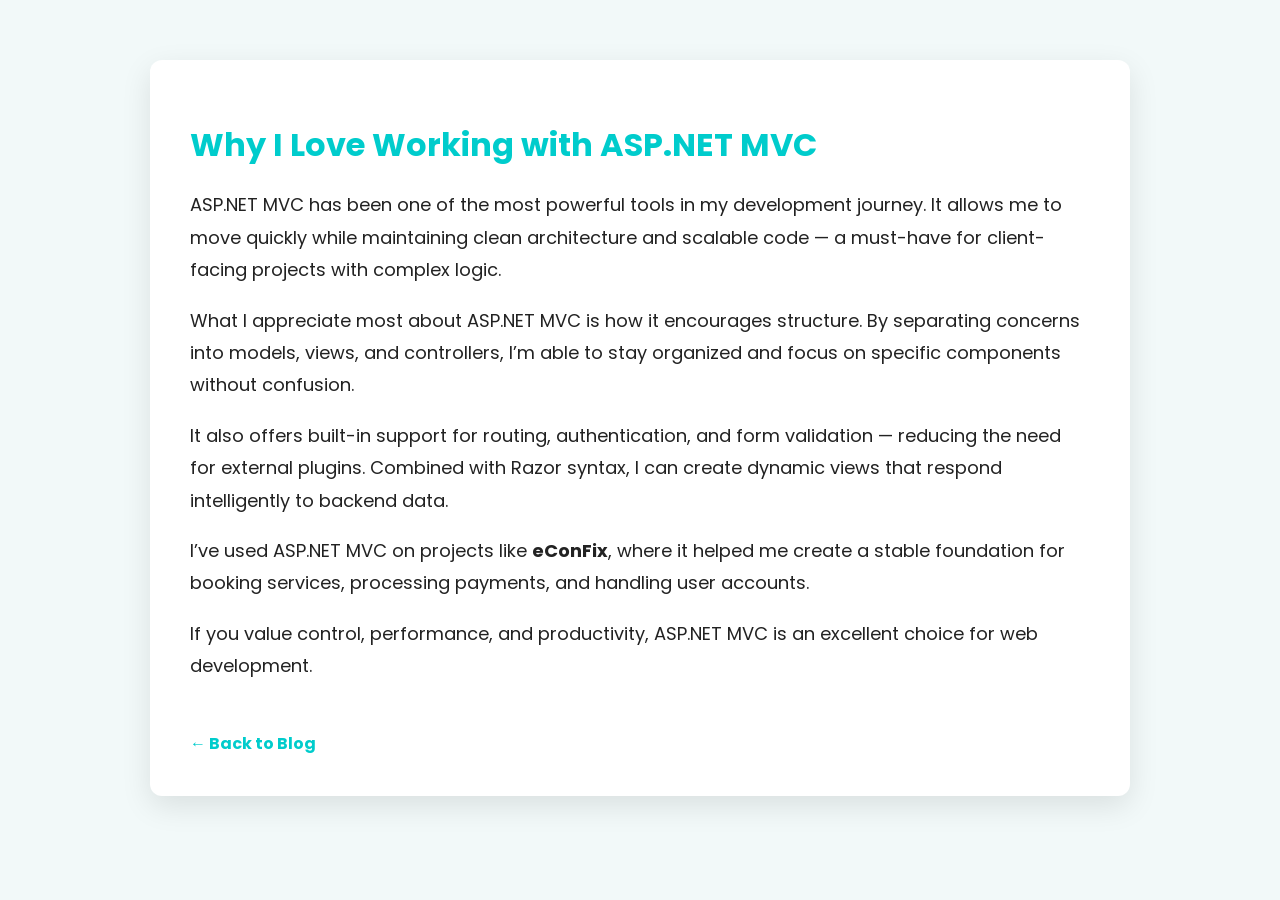
==== aspnet-blog.html @ 1fb1a80f "Add files via upload" ====
<!DOCTYPE html>
<html lang="en">
<head>
  <meta charset="UTF-8">
  <meta name="viewport" content="width=device-width, initial-scale=1.0">
  <title>Why I Love Working with ASP.NET MVC</title>
  <link href="https://fonts.googleapis.com/css2?family=Poppins:wght@300;500;700&display=swap" rel="stylesheet">
  <style>
    body {
      font-family: 'Poppins', sans-serif;
      background-color: #f2f9f9;
      margin: 0;
      padding: 0;
      color: #222;
    }
    .container {
      max-width: 900px;
      margin: 60px auto;
      background: #fff;
      padding: 40px;
      border-radius: 12px;
      box-shadow: 0 10px 30px rgba(0, 0, 0, 0.1);
    }
    h1 {
      font-size: 32px;
      color: #0cc;
      margin-bottom: 20px;
    }
    p {
      font-size: 18px;
      line-height: 1.8;
    }
    .back-link {
      display: inline-block;
      margin-top: 30px;
      text-decoration: none;
      color: #0cc;
      font-weight: bold;
    }
    .back-link:hover {
      text-decoration: underline;
    }
  </style>
</head>
<body>
  <div class="container">
    <h1>Why I Love Working with ASP.NET MVC</h1>
    <p>
      ASP.NET MVC has been one of the most powerful tools in my development journey. It allows me to move quickly while maintaining clean architecture and scalable code — a must-have for client-facing projects with complex logic.
    </p>
    <p>
      What I appreciate most about ASP.NET MVC is how it encourages structure. By separating concerns into models, views, and controllers, I’m able to stay organized and focus on specific components without confusion.
    </p>
    <p>
      It also offers built-in support for routing, authentication, and form validation — reducing the need for external plugins. Combined with Razor syntax, I can create dynamic views that respond intelligently to backend data.
    </p>
    <p>
      I’ve used ASP.NET MVC on projects like <strong>eConFix</strong>, where it helped me create a stable foundation for booking services, processing payments, and handling user accounts.
    </p>
    <p>
      If you value control, performance, and productivity, ASP.NET MVC is an excellent choice for web development.
    </p>
    <a href="index.html#blog" class="back-link">&#8592; Back to Blog</a>
  </div>
</body>
</html>
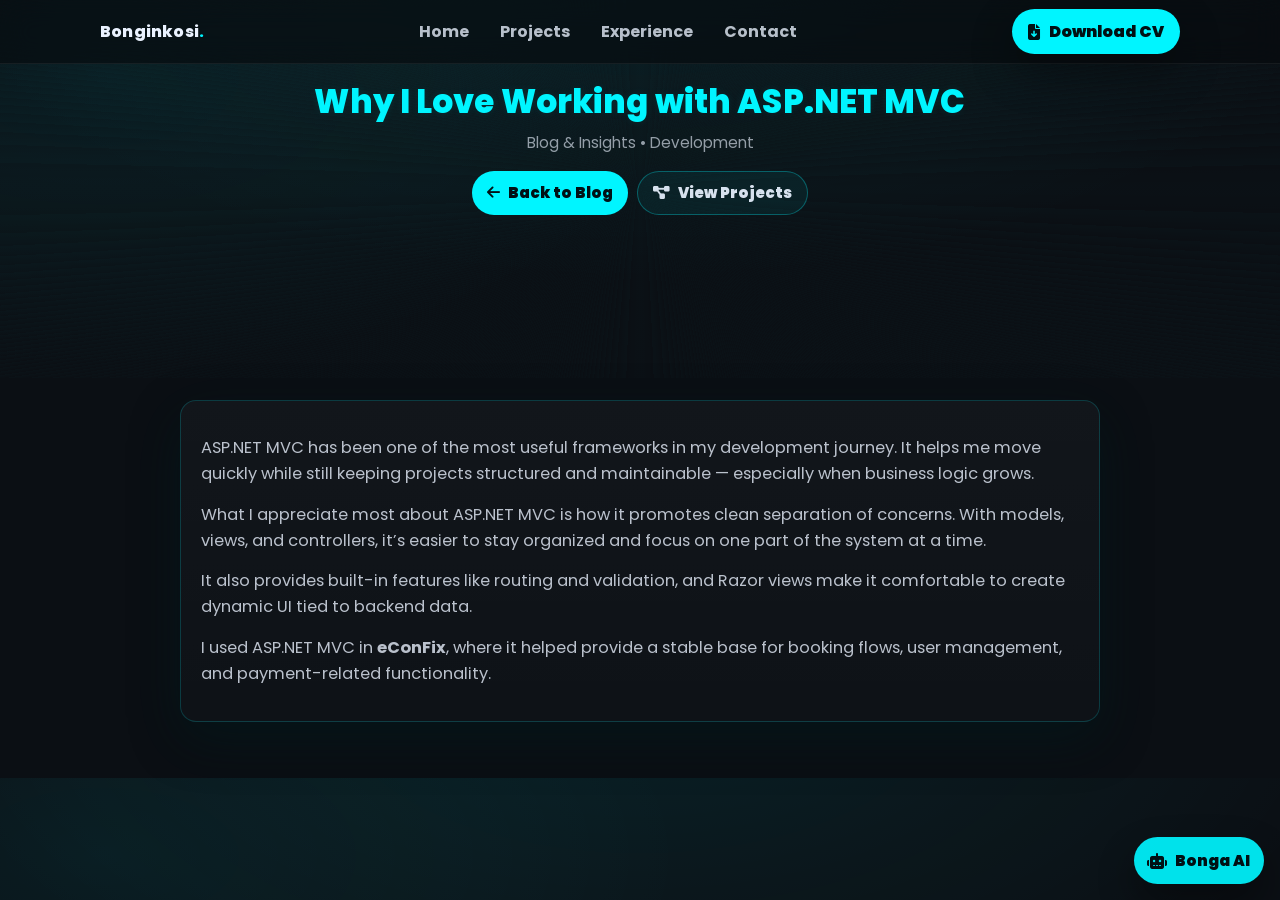
==== commit 81fcbfec: "Add files via upload" ====
--- a/aspnet-blog.html
+++ b/aspnet-blog.html
@@ -1,66 +1,86 @@
 <!DOCTYPE html>
 <html lang="en">
 <head>
-  <meta charset="UTF-8">
-  <meta name="viewport" content="width=device-width, initial-scale=1.0">
-  <title>Why I Love Working with ASP.NET MVC</title>
-  <link href="https://fonts.googleapis.com/css2?family=Poppins:wght@300;500;700&display=swap" rel="stylesheet">
-  <style>
-    body {
-      font-family: 'Poppins', sans-serif;
-      background-color: #f2f9f9;
-      margin: 0;
-      padding: 0;
-      color: #222;
-    }
-    .container {
-      max-width: 900px;
-      margin: 60px auto;
-      background: #fff;
-      padding: 40px;
-      border-radius: 12px;
-      box-shadow: 0 10px 30px rgba(0, 0, 0, 0.1);
-    }
-    h1 {
-      font-size: 32px;
-      color: #0cc;
-      margin-bottom: 20px;
-    }
-    p {
-      font-size: 18px;
-      line-height: 1.8;
-    }
-    .back-link {
-      display: inline-block;
-      margin-top: 30px;
-      text-decoration: none;
-      color: #0cc;
-      font-weight: bold;
-    }
-    .back-link:hover {
-      text-decoration: underline;
-    }
-  </style>
+  <meta charset="UTF-8" />
+  <meta name="viewport" content="width=device-width, initial-scale=1.0" />
+  <meta name="description" content="Why I Love Working with ASP.NET MVC - Blog post by Bonginkosi William Hadebe" />
+  <title>Why I Love Working with ASP.NET MVC | Bonginkosi</title>
+
+  <link rel="stylesheet" href="https://cdnjs.cloudflare.com/ajax/libs/font-awesome/6.4.0/css/all.min.css">
+  <link href="https://fonts.googleapis.com/css2?family=Poppins:wght@300;600;700&display=swap" rel="stylesheet">
+  <link rel="stylesheet" href="style.css" />
+
+  <script src="main.js" defer></script>
 </head>
+
 <body>
-  <div class="container">
-    <h1>Why I Love Working with ASP.NET MVC</h1>
-    <p>
-      ASP.NET MVC has been one of the most powerful tools in my development journey. It allows me to move quickly while maintaining clean architecture and scalable code — a must-have for client-facing projects with complex logic.
-    </p>
-    <p>
-      What I appreciate most about ASP.NET MVC is how it encourages structure. By separating concerns into models, views, and controllers, I’m able to stay organized and focus on specific components without confusion.
-    </p>
-    <p>
-      It also offers built-in support for routing, authentication, and form validation — reducing the need for external plugins. Combined with Razor syntax, I can create dynamic views that respond intelligently to backend data.
-    </p>
-    <p>
-      I’ve used ASP.NET MVC on projects like <strong>eConFix</strong>, where it helped me create a stable foundation for booking services, processing payments, and handling user accounts.
-    </p>
-    <p>
-      If you value control, performance, and productivity, ASP.NET MVC is an excellent choice for web development.
-    </p>
-    <a href="index.html#blog" class="back-link">&#8592; Back to Blog</a>
-  </div>
+  <nav class="site-nav" aria-label="Primary Navigation">
+    <div class="container nav-inner">
+      <a class="logo" href="index.html#home">Bonginkosi<span>.</span></a>
+
+      <button class="nav-toggle" type="button" aria-expanded="false" aria-controls="nav-menu">Menu</button>
+
+      <ul class="nav-links" id="nav-menu">
+        <li><a href="index.html#home">Home</a></li>
+        <li><a href="projects.html">Projects</a></li>
+        <li><a href="index.html#experience">Experience</a></li>
+        <li><a href="index.html#contact">Contact</a></li>
+      </ul>
+
+      <a class="nav-cta" href="images/Bonginkosi_Hadebe_CV_Canva_Style.pdf" download>
+        <i class="fa-solid fa-file-arrow-down" aria-hidden="true"></i>
+        <span>Download CV</span>
+      </a>
+    </div>
+  </nav>
+
+  <header class="hero hero--post" aria-label="Blog post header">
+    <div class="container hero-inner">
+      <h1>Why I Love Working with ASP.NET MVC</h1>
+      <p>Blog & Insights • Development</p>
+
+      <div class="hero-actions" aria-label="Blog actions">
+        <a class="btn btn-primary" href="index.html#blog">
+          <i class="fa-solid fa-arrow-left" aria-hidden="true"></i>
+          Back to Blog
+        </a>
+        <a class="btn btn-secondary" href="projects.html">
+          <i class="fa-solid fa-diagram-project" aria-hidden="true"></i>
+          View Projects
+        </a>
+      </div>
+    </div>
+  </header>
+
+  <main>
+    <section class="section section--post" aria-label="Article content">
+      <div class="container">
+        <article class="card card-accent article-card">
+          <p>
+            ASP.NET MVC has been one of the most useful frameworks in my development journey. It helps me move quickly while still
+            keeping projects structured and maintainable — especially when business logic grows.
+          </p>
+
+          <p>
+            What I appreciate most about ASP.NET MVC is how it promotes clean separation of concerns. With models, views, and controllers,
+            it’s easier to stay organized and focus on one part of the system at a time.
+          </p>
+
+          <p>
+            It also provides built-in features like routing and validation, and Razor views make it comfortable to create dynamic UI tied to backend data.
+          </p>
+
+          <p>
+            I used ASP.NET MVC in <strong>eConFix</strong>, where it helped provide a stable base for booking flows, user management, and payment-related functionality.
+          </p>
+        </article>
+      </div>
+    </section>
+  </main>
+
+  <a class="fab-ai" href="bonga-ai.html" aria-label="Open Bonga AI recruiter assistant">
+    <i class="fa-solid fa-robot" aria-hidden="true"></i>
+    <span>Bonga AI</span>
+  </a>
 </body>
-</html>
+</html>
--- a/style.css
+++ b/style.css
@@ -0,0 +1,1359 @@
+/* ================================
+   Premium Design System (Dark only)
+   ================================ */
+
+:root{
+  --bg: #0b0f14;
+  --panel: #0f1620;
+  --panel-2: #0c131c;
+  --text: #eaf2ff;
+  --muted: rgba(234,242,255,.72);
+
+  --accent: #00f5ff;
+  --accent-2: #00cbd3;
+
+  --border: rgba(255,255,255,.08);
+  --border-accent: rgba(0,245,255,.22);
+
+  --shadow: 0 18px 50px rgba(0,0,0,.45);
+
+  --radius: 16px;
+  --radius-pill: 999px;
+
+  --container: 1120px;
+  --nav-h: 64px;
+
+  --s-1: .25rem;
+  --s-2: .5rem;
+  --s-3: .75rem;
+  --s-4: 1rem;
+  --s-5: 1.25rem;
+  --s-6: 1.5rem;
+  --s-7: 2rem;
+  --s-8: 2.75rem;
+  --s-9: 3.5rem;
+}
+
+*{ margin:0; padding:0; box-sizing:border-box; }
+html{ scroll-behavior:smooth; }
+
+body{
+  font-family: "Poppins", system-ui, -apple-system, Segoe UI, Roboto, Arial, sans-serif;
+  background: radial-gradient(1200px 600px at 50% -10%, rgba(0,245,255,.08), transparent 60%),
+              radial-gradient(900px 450px at 8% 10%, rgba(0,245,255,.06), transparent 65%),
+              var(--bg);
+  color: var(--text);
+  line-height: 1.6;
+  overflow-x: hidden;
+}
+
+img{ max-width:100%; height:auto; display:block; }
+
+:focus-visible{
+  outline: 2px solid var(--accent);
+  outline-offset: 3px;
+}
+
+section[id]{ scroll-margin-top: calc(var(--nav-h) + 16px); }
+
+.sr-only{
+  position:absolute; width:1px; height:1px; padding:0; margin:-1px;
+  overflow:hidden; clip: rect(0,0,0,0); white-space:nowrap; border:0;
+}
+
+/* ================================
+   Layout helpers
+   ================================ */
+.container{
+  max-width: var(--container);
+  margin: 0 auto;
+  padding: 0 1.25rem;
+}
+
+.section{
+  padding: var(--s-9) 0;
+}
+
+@media (max-width: 768px){
+  .section{ padding: 2.6rem 0; }
+}
+
+/* smaller, more premium titles */
+.section-title{
+  font-size: clamp(1.3rem, 1.05rem + .85vw, 1.85rem);
+  color: var(--accent);
+  letter-spacing: .2px;
+  margin-bottom: .9rem;
+  text-align: center;
+}
+
+.section-lead{
+  text-align: center;
+  max-width: 820px;
+  margin: 0 auto 1.75rem;
+  color: var(--muted);
+}
+
+/* ================================
+   Navbar (premium minimal)
+   ================================ */
+
+.site-nav{
+  position: fixed;
+  inset: 0 0 auto 0;
+  height: var(--nav-h);
+  z-index: 999;
+
+  background: rgba(8,10,14,.62);
+  border-bottom: 1px solid rgba(255,255,255,.06);
+  backdrop-filter: blur(14px);
+}
+
+.nav-inner{
+  height: 100%;
+  display:flex;
+  align-items:center;
+  justify-content:space-between;
+  gap: 1rem;
+}
+
+.logo{
+  color: var(--text);
+  text-decoration:none;
+  font-weight: 800;
+  letter-spacing:.2px;
+  white-space:nowrap;
+}
+
+.logo span{ color: var(--accent); }
+
+.nav-toggle{
+  display:none;
+  border: 1px solid rgba(255,255,255,.16);
+  background: rgba(255,255,255,.03);
+  color: var(--text);
+  padding: .55rem .8rem;
+  border-radius: 12px;
+  font-weight: 800;
+  cursor:pointer;
+}
+
+.nav-links{
+  list-style:none;
+  display:flex;
+  align-items:center;
+  gap: .25rem;
+}
+
+.nav-links a{
+  color: rgba(234,242,255,.78);
+  text-decoration:none;
+  font-weight: 700;
+  padding: .55rem .85rem;
+  border-radius: var(--radius-pill);
+  transition: background .2s ease, color .2s ease;
+}
+
+.nav-links a:hover{
+  background: rgba(0,245,255,.08);
+  color: var(--text);
+}
+
+.nav-cta{
+  display:inline-flex;
+  align-items:center;
+  justify-content:center;
+  gap:.55rem;
+
+  background: var(--accent);
+  color:#001014;
+  text-decoration:none;
+  font-weight: 900;
+  padding: .6rem 1rem;
+  border-radius: var(--radius-pill);
+  box-shadow: 0 18px 40px rgba(0,0,0,.35);
+  transition: transform .15s ease, filter .2s ease;
+}
+.nav-cta:hover{ transform: translateY(-1px); filter: brightness(.96); }
+
+@media (max-width: 860px){
+  .nav-toggle{ display:inline-flex; }
+
+  .nav-links{
+    position: absolute;
+    top: var(--nav-h);
+    left: 1rem;
+    right: 1rem;
+
+    display:none;
+    flex-direction: column;
+    background: rgba(15,22,32,.95);
+    border: 1px solid rgba(255,255,255,.08);
+    border-radius: 16px;
+    padding: .75rem;
+    box-shadow: var(--shadow);
+  }
+
+  .site-nav.open .nav-links{ display:flex; }
+
+  .nav-links a{
+    border-radius: 14px;
+    padding: .85rem;
+  }
+}
+
+/* ================================
+   Buttons
+   ================================ */
+
+.btn{
+  display:inline-flex;
+  align-items:center;
+  justify-content:center;
+  gap:.55rem;
+
+  border-radius: var(--radius-pill);
+  padding: .72rem 1.02rem;
+
+  font-weight: 900;
+  text-decoration:none;
+  cursor:pointer;
+
+  border: 1px solid rgba(255,255,255,.14);
+  background: rgba(255,255,255,.03);
+  color: var(--text);
+
+  transition: transform .15s ease, background .2s ease, border-color .2s ease, filter .2s ease;
+}
+
+.btn:hover{
+  transform: translateY(-1px);
+  border-color: rgba(0,245,255,.25);
+  background: rgba(0,245,255,.06);
+}
+
+.btn-primary{
+  border: none;
+  background: var(--accent);
+  color: #001014;
+}
+.btn-primary:hover{ filter: brightness(.96); background: var(--accent); }
+
+.btn-small{
+  padding: .55rem .8rem;
+  font-size: .92rem;
+}
+
+.link{
+  color: rgba(234,242,255,.82);
+  text-decoration: none;
+  font-weight: 800;
+}
+.link:hover{ color: var(--accent); }
+
+/* ================================
+   Hero (smaller title)
+   ================================ */
+
+.hero{
+  min-height: 86vh;
+  padding-top: calc(var(--nav-h) + 2.25rem);
+  padding-bottom: 2.25rem;
+  position: relative;
+  overflow: hidden;
+}
+
+.hero::before{
+  content:"";
+  position:absolute;
+  inset:-60% -40%;
+  background: repeating-radial-gradient(circle, rgba(0,245,255,.55) 1px, transparent 2px);
+  opacity: .028;
+  transform: rotate(12deg);
+  pointer-events:none;
+}
+
+.hero-inner{
+  display:flex;
+  flex-direction:column;
+  align-items:center;
+  text-align:center;
+  gap: .75rem;
+}
+
+.hero-photo{
+  width: 132px;
+  height: 132px;
+  border-radius: 50%;
+  border: 3px solid var(--accent);
+  box-shadow: 0 0 22px rgba(0,245,255,.22);
+  object-fit: cover;
+}
+
+.hero h1{
+  /* calmer, more premium */
+  font-size: clamp(1.55rem, 1.05rem + 1.55vw, 2.25rem);
+  line-height: 1.2;
+  letter-spacing: .12px;
+  color: var(--accent);
+  text-shadow: 0 0 8px rgba(0,245,255,.10);
+  max-width: 880px;
+  font-weight: 800;
+}
+
+.hero p{
+  color: var(--muted);
+  font-size: clamp(.96rem, .9rem + .28vw, 1.08rem);
+  max-width: 800px;
+}
+
+.hero-actions{
+  margin-top: .7rem;
+  display:flex;
+  flex-wrap:wrap;
+  justify-content:center;
+  gap: .9rem;
+}
+
+.hero-meta{
+  margin-top: .5rem;
+  color: rgba(234,242,255,.65);
+  font-weight: 700;
+  font-size: .95rem;
+}
+
+.meta-pills{
+  margin-top: .35rem;
+  display:flex;
+  flex-wrap:wrap;
+  gap: .5rem;
+  justify-content:center;
+}
+
+.pill{
+  border: 1px solid rgba(0,245,255,.18);
+  background: rgba(0,245,255,.06);
+  color: rgba(234,242,255,.88);
+  padding: .38rem .65rem;
+  border-radius: var(--radius-pill);
+  font-weight: 800;
+  font-size: .86rem;
+}
+
+@media (max-width: 480px){
+  .hero-photo{ width: 116px; height: 116px; }
+}
+
+/* ================================
+   Cards + grids
+   ================================ */
+
+.grid{ display:grid; gap: 1rem; }
+.grid-2{ grid-template-columns: repeat(2, minmax(0, 1fr)); }
+.grid-3{ grid-template-columns: repeat(3, minmax(0, 1fr)); }
+
+@media (max-width: 900px){
+  .grid-2, .grid-3{ grid-template-columns: 1fr; }
+}
+
+.card{
+  background: linear-gradient(180deg, rgba(255,255,255,.03), rgba(255,255,255,.015));
+  border: 1px solid var(--border);
+  border-radius: var(--radius);
+  box-shadow: var(--shadow);
+  padding: 1.25rem;
+}
+
+.card h3{
+  color: var(--text);
+  font-size: 1.1rem;
+  margin-bottom: .35rem;
+}
+
+.card p{ color: var(--muted); }
+
+.card-accent{
+  border-color: rgba(0,245,255,.18);
+  box-shadow: 0 18px 55px rgba(0,245,255,.06), var(--shadow);
+}
+
+.card ul{
+  margin-top: .75rem;
+  padding-left: 1.15rem;
+  color: var(--muted);
+}
+.card li{ margin: .35rem 0; }
+/* ================================
+   Clickable cards (Blog) hover / focus
+   ================================ */
+a.card{
+  display:block;
+  transition: transform .18s ease, border-color .18s ease, box-shadow .18s ease, background .18s ease;
+}
+
+a.card:hover,
+a.card:focus-visible{
+  transform: translateY(-4px);
+  border-color: rgba(0,245,255,.22);
+  box-shadow: 0 18px 55px rgba(0,245,255,.07), var(--shadow);
+  background: linear-gradient(180deg, rgba(0,245,255,.06), rgba(255,255,255,.015));
+}
+
+a.card:hover h3,
+a.card:focus-visible h3{
+  color: var(--accent);
+}
+
+/* ================================
+   Projects previews
+   ================================ */
+
+.project-shot{
+  margin-top: 1rem;
+  border-radius: 14px;
+  border: 1px solid rgba(255,255,255,.08);
+  overflow:hidden;
+}
+
+/* ================================
+   Skills grid
+   ================================ */
+
+.skill-grid{
+  display:grid;
+  grid-template-columns: repeat(4, minmax(0, 1fr));
+  gap: .75rem;
+}
+
+@media (max-width: 900px){
+  .skill-grid{ grid-template-columns: repeat(2, minmax(0, 1fr)); }
+}
+@media (max-width: 420px){
+  .skill-grid{ grid-template-columns: 1fr; }
+}
+
+.skill{
+  border: 1px solid rgba(255,255,255,.10);
+  background: rgba(255,255,255,.02);
+  border-radius: 14px;
+  padding: .75rem .85rem;
+  font-weight: 900;
+  color: rgba(234,242,255,.88);
+}
+
+/* ================================
+   Contact (FIX overlap + smaller form)
+   ================================ */
+
+.contact-row{
+  display:grid;
+  grid-template-columns: repeat(4, minmax(0, 1fr));
+  gap: .75rem;
+  margin-bottom: 1rem;
+}
+
+/* drop to 2 columns earlier to avoid collisions on medium screens */
+@media (max-width: 1024px){
+  .contact-row{ grid-template-columns: repeat(2, minmax(0, 1fr)); }
+}
+@media (max-width: 420px){
+  .contact-row{ grid-template-columns: 1fr; }
+}
+
+.contact-item{
+  display:flex;
+  align-items:center;
+  gap:.75rem;
+
+  border: 1px solid rgba(255,255,255,.10);
+  background: rgba(255,255,255,.02);
+  border-radius: var(--radius);
+  padding: .95rem 1rem;
+  text-decoration:none;
+  color: var(--text);
+
+  min-width: 0; /* allow inner text to shrink */
+}
+
+.contact-ico{
+  width: 44px;
+  height: 44px;
+  border-radius: 14px;
+  display:grid;
+  place-items:center;
+  background: rgba(0,245,255,.08);
+  border: 1px solid rgba(0,245,255,.18);
+  flex: 0 0 auto;
+}
+.contact-ico i{ color: var(--accent); }
+
+/* allow long email to ellipsis instead of overflowing */
+.contact-item > div{
+  min-width: 0;
+}
+
+.contact-item strong{ display:block; font-size: .98rem; }
+.contact-item span{
+  display:block;
+  color: var(--muted);
+  font-size: .85rem;
+  white-space: nowrap;
+  overflow: hidden;
+  text-overflow: ellipsis;
+}
+
+.contact-form{
+  margin-top: 1rem;
+  border: 1px solid rgba(255,255,255,.08);
+  background: rgba(15,22,32,.55);
+  border-radius: var(--radius);
+  padding: 1.05rem; /* smaller */
+  box-shadow: var(--shadow);
+}
+
+.contact-form input,
+.contact-form textarea{
+  width:100%;
+  border-radius: 14px;
+  border: 1px solid rgba(255,255,255,.10);
+  background: rgba(255,255,255,.03);
+  color: var(--text);
+  padding: .85rem .95rem; /* smaller */
+  margin-bottom: .75rem;  /* smaller */
+  font-size: .98rem;
+}
+
+.contact-form textarea{
+  min-height: 140px; /* less huge */
+}
+
+.contact-form input::placeholder,
+.contact-form textarea::placeholder{ color: rgba(234,242,255,.45); }
+
+.contact-form button{
+  width: auto;                 /* not full-width */
+  min-width: 220px;
+  margin: .25rem auto 0;       /* centered */
+  border-radius: var(--radius-pill);
+  padding: .85rem 1.25rem;     /* smaller */
+  border: none;
+  background: var(--accent);
+  color: #001014;
+  font-weight: 950;
+  cursor:pointer;
+}
+
+@media (max-width: 520px){
+  .contact-form button{
+    width: 100%;
+    min-width: 0;
+  }
+}
+
+/* ================================
+   Footer
+   ================================ */
+
+footer{
+  border-top: 1px solid rgba(255,255,255,.06);
+  padding: 2rem 0;
+  color: rgba(234,242,255,.65);
+  text-align:center;
+}
+
+.social-icons{ margin-bottom: .85rem; }
+.social-icons a{
+  color: var(--accent);
+  margin: 0 .45rem;
+  font-size: 1.35rem;
+  text-decoration:none;
+}
+
+/* ================================
+   Floating Bonga AI button
+   ================================ */
+
+.fab-ai{
+  position: fixed;
+  right: 1rem;
+  bottom: 1rem;
+  z-index: 1200;
+
+  display:inline-flex;
+  align-items:center;
+  gap:.6rem;
+
+  padding: .85rem 1rem;
+  border-radius: 999px;
+  text-decoration:none;
+
+  background: var(--accent);
+  color:#001014;
+  font-weight: 950;
+  box-shadow: 0 18px 40px rgba(0,0,0,.45);
+}
+
+@media (max-width: 420px){
+  .fab-ai span{ display:none; }
+}
+/* =========================================================
+   Premium polish pack
+   - Project screenshots "browser frame"
+   - Smaller floating AI button
+   - Active nav link styling
+   ========================================================= */
+
+/* ---------- Active nav link ---------- */
+.nav-links a.active,
+.nav-links a[aria-current="page"]{
+  background: rgba(0,245,255,.10);
+  border: 1px solid rgba(0,245,255,.22);
+  color: var(--text);
+}
+
+/* subtle premium glow on active */
+.nav-links a.active{
+  box-shadow: 0 10px 25px rgba(0,245,255,.05);
+}
+
+/* ---------- Premium project screenshot frame ---------- */
+
+/* wrapper frame */
+.project-shot{
+  margin-top: 1rem;
+  border-radius: 16px;
+  border: 1px solid rgba(255,255,255,.10);
+  overflow: hidden;
+
+  background: rgba(255,255,255,.02);
+  box-shadow: 0 12px 35px rgba(0,0,0,.32);
+  contain: content;
+}
+
+/* browser top bar */
+.project-shot::before{
+  content:"";
+  display:block;
+  height: 34px;
+  background:
+    radial-gradient(circle at 18px 17px, rgba(255,95,87,.95) 0 5px, transparent 6px),
+    radial-gradient(circle at 38px 17px, rgba(255,189,46,.95) 0 5px, transparent 6px),
+    radial-gradient(circle at 58px 17px, rgba(40,200,64,.95) 0 5px, transparent 6px),
+    linear-gradient(180deg, rgba(255,255,255,.06), rgba(255,255,255,.02));
+  border-bottom: 1px solid rgba(255,255,255,.08);
+}
+
+/* consistent crop everywhere */
+.project-shot img{
+  width: 100%;
+  height: auto;
+  display:block;
+
+  aspect-ratio: 16 / 9;
+  object-fit: cover;
+  object-position: center;
+
+  filter: saturate(1.03) contrast(1.02);
+  transform: translateZ(0);
+}
+
+/* premium hover */
+.card:hover .project-shot{
+  border-color: rgba(0,245,255,.22);
+  box-shadow: 0 18px 55px rgba(0,245,255,.07), 0 18px 50px rgba(0,0,0,.35);
+  transition: box-shadow .18s ease, border-color .18s ease;
+}
+
+.card:hover .project-shot img{
+  transform: scale(1.01);
+  transition: transform .25s ease;
+}
+
+/* ---------- Floating Bonga AI button: smaller + calmer ---------- */
+.fab-ai{
+  right: 1rem;
+  bottom: 1rem;
+
+  padding: .7rem .85rem;
+  gap: .5rem;
+
+  font-size: .95rem;
+  opacity: .92;
+  transform: translateZ(0);
+  transition: opacity .18s ease, transform .18s ease, filter .18s ease;
+}
+
+.fab-ai:hover{
+  opacity: 1;
+  transform: translateY(-1px);
+  filter: brightness(.98);
+}
+
+.fab-ai i{
+  font-size: 1rem;
+}
+
+@media (max-width: 980px){
+  .fab-ai{
+    padding: .65rem .8rem;
+    font-size: .92rem;
+  }
+}
+
+/* =========================================================
+   Bonga AI (Premium)
+   ========================================================= */
+
+.ai-page{
+  padding-top: calc(var(--nav-h) + 1.25rem);
+  padding-bottom: 2rem;
+}
+
+.ai-shell{
+  height: calc(100vh - var(--nav-h) - 2rem);
+  min-height: 620px;
+  display:flex;
+}
+
+.ai-chat{
+  width: 100%;
+  display:flex;
+  flex-direction:column;
+  overflow:hidden;
+
+  background: rgba(15,22,32,.70);
+  border: 1px solid rgba(255,255,255,.08);
+  border-radius: 18px;
+  box-shadow: var(--shadow);
+}
+
+.ai-topbar{
+  display:flex;
+  align-items:center;
+  justify-content:space-between;
+  gap: 1rem;
+  padding: .9rem 1rem;
+  border-bottom: 1px solid rgba(255,255,255,.06);
+  background: rgba(255,255,255,.02);
+}
+
+.ai-brand{
+  display:flex;
+  align-items:center;
+  gap:.75rem;
+  min-width: 0;
+}
+
+.ai-orb{
+  width: 42px;
+  height: 42px;
+  border-radius: 999px;
+  background: radial-gradient(circle at 30% 30%, var(--accent), rgba(0,245,255,.12));
+  box-shadow: 0 0 22px rgba(0,245,255,.18);
+  border: 1px solid rgba(0,245,255,.18);
+}
+
+.ai-title{
+  display:flex;
+  flex-direction:column;
+  line-height: 1.15;
+  min-width:0;
+}
+
+.ai-title strong{ font-size: 1rem; letter-spacing:.2px; }
+.ai-title span{
+  font-size:.86rem;
+  color: var(--muted);
+  white-space:nowrap;
+  overflow:hidden;
+  text-overflow:ellipsis;
+}
+
+.ai-toolbar{
+  display:flex;
+  align-items:center;
+  gap: .5rem;
+}
+
+.ai-messages{
+  flex:1;
+  overflow:auto;
+  padding: 1rem;
+}
+
+.ai-row{
+  display:flex;
+  margin-bottom: .9rem;
+}
+
+.ai-row.user{ justify-content:flex-end; }
+
+.ai-bubble{
+  max-width: min(860px, 92%);
+  border-radius: 16px;
+  padding: .85rem 1rem;
+  border: 1px solid rgba(255,255,255,.10);
+  background: rgba(255,255,255,.03);
+  position: relative;
+  white-space: pre-wrap;
+}
+
+.ai-row.ai .ai-bubble{
+  border-color: rgba(0,245,255,.16);
+  background: rgba(0,245,255,.06);
+}
+
+.ai-time{
+  display:block;
+  margin-top:.45rem;
+  font-size:.8rem;
+  color: rgba(234,242,255,.55);
+}
+
+.ai-actions{
+  padding: .85rem 1rem;
+  border-top: 1px solid rgba(255,255,255,.06);
+  background: rgba(0,0,0,.12);
+
+  max-height: 46vh;
+  overflow: auto;
+}
+
+.ai-actions-title{
+  color: var(--muted);
+  font-size: .9rem;
+  margin-bottom: .65rem;
+}
+
+.ai-action-grid{
+  display:grid;
+  grid-template-columns: repeat(4, minmax(0, 1fr));
+  gap: .6rem;
+}
+
+@media (max-width: 980px){
+  .ai-action-grid{ grid-template-columns: repeat(2, minmax(0, 1fr)); }
+}
+@media (max-width: 520px){
+  .ai-action-grid{ grid-template-columns: 1fr; }
+}
+
+.ai-composer{
+  display:flex;
+  gap: .6rem;
+  align-items:flex-end;
+  padding: .85rem 1rem;
+  border-top: 1px solid rgba(255,255,255,.06);
+  background: rgba(255,255,255,.02);
+}
+
+.ai-composer textarea{
+  flex:1;
+  resize:none;
+  min-height: 50px;
+  max-height: 140px;
+  border-radius: 16px;
+  border: 1px solid rgba(255,255,255,.10);
+  background: rgba(255,255,255,.03);
+  color: var(--text);
+  padding: .85rem 1rem;
+}
+
+.ai-composer textarea::placeholder{ color: rgba(234,242,255,.45); }
+
+/* Recruiter Mode step panel */
+.step-panel{
+  border: 1px solid rgba(255,255,255,.10);
+  border-radius: 16px;
+  padding: .9rem;
+  background: rgba(255,255,255,.02);
+}
+
+.step-title{
+  font-weight: 950;
+  letter-spacing: .2px;
+  margin-bottom: .25rem;
+  color: var(--text);
+}
+
+.step-sub{
+  color: var(--muted);
+  margin-bottom: .75rem;
+  font-size: .92rem;
+}
+
+.step-body{
+  max-height: 34vh;
+  overflow: auto;
+  padding-right: .25rem;
+}
+
+.step-footer{
+  position: sticky;
+  bottom: 0;
+  margin-top: .85rem;
+  padding-top: .85rem;
+  background: rgba(15,22,32,.92);
+  border-top: 1px solid rgba(255,255,255,.08);
+}
+
+.skill-select{
+  display:grid;
+  grid-template-columns: repeat(3, minmax(0, 1fr));
+  gap: .5rem;
+}
+
+@media (max-width: 980px){
+  .skill-select{ grid-template-columns: repeat(2, minmax(0, 1fr)); }
+}
+@media (max-width: 520px){
+  .skill-select{ grid-template-columns: 1fr; }
+}
+
+.skill-check{
+  display:flex;
+  gap:.5rem;
+  align-items:center;
+  padding: .6rem .65rem;
+  border-radius: 14px;
+  border: 1px solid rgba(255,255,255,.10);
+  background: rgba(255,255,255,.02);
+  color: rgba(234,242,255,.88);
+  font-weight: 800;
+  font-size: .92rem;
+}
+
+.match-card{
+  margin-top: .25rem;
+  border: 1px solid rgba(0,245,255,.18);
+  background: rgba(0,245,255,.06);
+  border-radius: 16px;
+  padding: 1rem;
+}
+
+.match-top{
+  display:flex;
+  align-items: baseline;
+  justify-content: space-between;
+  gap: 1rem;
+  flex-wrap: wrap;
+}
+
+.match-score{
+  font-size: 2rem;
+  font-weight: 950;
+  color: var(--accent);
+}
+
+.match-label{
+  font-weight: 900;
+  color: rgba(234,242,255,.9);
+}
+
+.progress{
+  margin-top: .7rem;
+  height: 10px;
+  border-radius: 999px;
+  background: rgba(255,255,255,.10);
+  overflow:hidden;
+  border: 1px solid rgba(255,255,255,.10);
+}
+
+.progress > div{
+  height: 100%;
+  width: 0%;
+  background: linear-gradient(90deg, var(--accent), var(--accent-2));
+}
+
+/* ================================
+   Article / Blog pages (premium)
+   ================================ */
+
+.article-page{
+  padding-top: calc(var(--nav-h) + 1.25rem);
+  padding-bottom: 2.25rem;
+}
+
+.article-card{
+  max-width: 920px;
+  margin: 0 auto;
+}
+
+.article-card h1{
+  font-size: clamp(1.55rem, 1.2rem + 1.2vw, 2.2rem);
+  color: var(--accent);
+  letter-spacing: .2px;
+  margin-bottom: .6rem;
+}
+
+.article-meta{
+  color: rgba(234,242,255,.62);
+  font-weight: 700;
+  margin-bottom: 1.25rem;
+}
+
+.article-card p{
+  color: rgba(234,242,255,.78);
+  font-size: 1.02rem;
+  margin: .9rem 0;
+}
+
+.article-actions{
+  display:flex;
+  gap: .75rem;
+  flex-wrap: wrap;
+  margin-top: 1.25rem;
+}
+/* ================================
+   Compact hero for internal pages (Projects / Blog)
+   ================================ */
+
+.hero--compact{
+  min-height: 62vh;
+  padding-top: calc(var(--nav-h) + 1.4rem);
+  padding-bottom: 1.6rem;
+}
+
+.hero--compact .hero-actions{
+  margin-top: .55rem;
+  gap: .65rem;
+}
+
+/* smaller CTA buttons inside compact heroes */
+.hero--compact .btn{
+  padding: .62rem .95rem;
+  font-size: .95rem;
+}
+
+/* reduce empty jump into the first section after hero */
+.section--tight{
+  padding-top: 2.2rem;
+}
+
+@media (max-width: 768px){
+  .hero--compact{
+    min-height: 56vh;
+    padding-top: calc(var(--nav-h) + 1.1rem);
+  }
+  .section--tight{
+    padding-top: 1.8rem;
+  }
+}
+
+/* ================================
+   Premium Thank You Screen (Starfield)
+   ================================ */
+
+.thankyou-screen{
+  min-height: 100vh;
+  padding-top: calc(var(--nav-h) + 2rem);
+  padding-bottom: 2.5rem;
+  display: flex;
+  align-items: center;
+  position: relative;
+  overflow: hidden;
+}
+
+.thankyou-screen::before,
+.thankyou-screen::after{
+  content:"";
+  position:absolute;
+  inset:-20%;
+  pointer-events:none;
+  z-index:0;
+}
+.thankyou-screen::before{
+  background: radial-gradient(700px 350px at 50% 35%, rgba(0,245,255,.14), transparent 60%);
+  opacity: .9;
+}
+.thankyou-screen::after{
+  background: radial-gradient(900px 450px at 20% 15%, rgba(0,245,255,.08), transparent 65%);
+  opacity: .9;
+}
+
+.starfield{
+  position:absolute;
+  inset:0;
+  z-index:0;
+  pointer-events:none;
+}
+
+.star{
+  position:absolute;
+  width: 2px;
+  height: 2px;
+  border-radius: 999px;
+  background: rgba(0,245,255,.9);
+  opacity: .35;
+  animation: twinkle 4.8s infinite;
+}
+
+@keyframes twinkle{
+  0%, 100% { opacity: .2; transform: scale(1); }
+  50% { opacity: .85; transform: scale(1.6); }
+}
+
+.thankyou-wrap{
+  position: relative;
+  z-index: 1;
+  max-width: 980px;
+  margin: 0 auto;
+}
+
+.thankyou-card{
+  text-align: center;
+  padding: 2rem 1.6rem;
+  border-radius: 18px;
+  border: 1px solid rgba(0,245,255,.22);
+  background: linear-gradient(180deg, rgba(255,255,255,.03), rgba(255,255,255,.015));
+  box-shadow: 0 18px 55px rgba(0,245,255,.06), var(--shadow);
+}
+
+.thankyou-card h1{
+  color: var(--accent);
+  font-size: clamp(2rem, 1.4rem + 2vw, 3rem);
+  line-height: 1.12;
+  margin-bottom: .65rem;
+  letter-spacing: .2px;
+  text-shadow: 0 0 18px rgba(0,245,255,.18);
+}
+
+.thankyou-card p{
+  color: rgba(234,242,255,.78);
+  max-width: 820px;
+  margin: 0 auto;
+  font-size: 1.05rem;
+}
+
+.thankyou-actions{
+  display: flex;
+  gap: .75rem;
+  justify-content: center;
+  flex-wrap: wrap;
+  margin-top: 1.3rem;
+}
+
+@media (max-width: 520px){
+  .thankyou-actions{ gap: .65rem; }
+  .thankyou-card{ padding: 1.6rem 1.15rem; }
+}
+/* ================================
+   Hero trust row (cleaner than pills)
+   ================================ */
+
+.hero-trust{
+  margin-top: .9rem;
+  display:flex;
+  flex-wrap:wrap;
+  justify-content:center;
+  gap: .6rem;
+}
+
+.trust-item{
+  display:inline-flex;
+  align-items:center;
+  gap: .45rem;
+
+  padding: .42rem .7rem;
+  border-radius: 999px;
+
+  border: 1px solid rgba(255,255,255,.10);
+  background: rgba(255,255,255,.02);
+
+  color: rgba(234,242,255,.82);
+  font-weight: 800;
+  font-size: .86rem;
+}
+
+.trust-item i{
+  color: var(--accent);
+  font-size: .92rem;
+  opacity: .9;
+}
+/* ================================
+   Premium secondary CTA
+   ================================ */
+
+.btn-secondary{
+  border: 1px solid rgba(0,245,255,.30);
+  background: rgba(0,245,255,.06);
+  color: rgba(234,242,255,.92);
+}
+
+.btn-secondary:hover{
+  background: rgba(0,245,255,.10);
+  border-color: rgba(0,245,255,.45);
+}
+
+/* tighten hero paragraph a bit so it reads more premium */
+.hero p{
+  max-width: 760px;
+}
+/* ================================
+   Blog post header: tighter than Projects
+   ================================ */
+
+.hero--post{
+  min-height: 42vh;
+  padding-top: calc(var(--nav-h) + 1.15rem);
+  padding-bottom: 1.15rem;
+}
+
+.hero--post .hero-inner{
+  gap: .6rem;
+}
+
+.hero--post h1{
+  /* smaller than Home hero */
+  font-size: clamp(1.45rem, 1.05rem + 1.25vw, 2.05rem);
+  max-width: 860px;
+  text-shadow: 0 0 8px rgba(0,245,255,.08);
+}
+
+.hero--post p{
+  /* blog subtitle smaller */
+  font-size: .95rem;
+  max-width: 760px;
+  opacity: .85;
+}
+
+.hero--post .hero-actions{
+  margin-top: .35rem;
+  gap: .6rem;
+}
+
+.hero--post .btn{
+  padding: .58rem .9rem;
+  font-size: .93rem;
+}
+
+/* Post content should start closer to header */
+.section--post{
+  padding-top: 1.35rem;
+}
+/* ================================
+   Project screenshot framing (premium)
+   ================================ */
+
+.project-shot{
+  margin-top: 1rem;
+  border-radius: 14px;
+  border: 1px solid rgba(255,255,255,.08);
+  overflow: hidden;
+  background: rgba(255,255,255,.02);
+}
+
+/* force a consistent “device-like” frame */
+.project-shot img{
+  width: 100%;
+  height: 100%;
+  display: block;
+
+  /* consistent crop + same size everywhere */
+  aspect-ratio: 16 / 9;
+  object-fit: cover;
+  object-position: center;
+
+  /* subtle crisp look */
+  filter: saturate(1.02) contrast(1.02);
+}
+
+/* make screenshots slightly “lift” on hover for premium feel */
+.card:hover .project-shot{
+  border-color: rgba(0,245,255,.18);
+  box-shadow: 0 18px 50px rgba(0,245,255,.06);
+  transition: box-shadow .18s ease, border-color .18s ease;
+}
+/* ================================
+   Premium Project Screenshot Frame (consistent + fast render)
+   ================================ */
+
+/* wrapper frame */
+.project-shot{
+  margin-top: 1rem;
+  border-radius: 16px;
+  border: 1px solid rgba(255,255,255,.10);
+  overflow: hidden;
+
+  /* premium “device” frame */
+  background: rgba(255,255,255,.02);
+  box-shadow: 0 10px 30px rgba(0,0,0,.30);
+
+  /* helps prevent layout shift when images load */
+  contain: content;
+}
+
+/* consistent crop everywhere */
+.project-shot img{
+  width: 100%;
+  height: 100%;
+  display: block;
+
+  aspect-ratio: 16 / 9;       /* consistent size */
+  object-fit: cover;          /* clean crop */
+  object-position: center;
+
+  /* subtle polish */
+  filter: saturate(1.03) contrast(1.02);
+  transform: translateZ(0);   /* smoother rendering */
+}
+
+/* subtle premium hover lift (only when card is hoverable) */
+.card:hover .project-shot{
+  border-color: rgba(0,245,255,.22);
+  box-shadow: 0 18px 55px rgba(0,245,255,.07), 0 18px 50px rgba(0,0,0,.35);
+  transition: box-shadow .18s ease, border-color .18s ease, transform .18s ease;
+}
+
+/* optional: tiny zoom on hover for “premium” feel */
+.card:hover .project-shot img{
+  transform: scale(1.015);
+  transition: transform .25s ease;
+}
+/* ================================
+   Contact items hover (match Blog cards)
+   ================================ */
+
+.contact-item{
+  /* keep your existing styles above, just add transitions + optional base shadow */
+  transition: transform .18s ease, border-color .18s ease,
+              box-shadow .18s ease, background .18s ease;
+}
+
+.contact-item:hover,
+.contact-item:focus-visible{
+  transform: translateY(-4px);
+  border-color: rgba(0,245,255,.22);
+  box-shadow: 0 18px 55px rgba(0,245,255,.07), var(--shadow);
+  background: linear-gradient(180deg, rgba(0,245,255,.06), rgba(255,255,255,.015));
+}
+
+/* Title color shift like Blog h3 */
+.contact-item:hover strong,
+.contact-item:focus-visible strong{
+  color: var(--accent);
+}
+
+/* Icon pill reacts too (optional but matches the premium feel) */
+.contact-ico{
+  transition: transform .18s ease, border-color .18s ease,
+              box-shadow .18s ease, background .18s ease;
+}
+
+.contact-item:hover .contact-ico,
+.contact-item:focus-visible .contact-ico{
+  transform: scale(1.05);
+  border-color: rgba(0,245,255,.30);
+  background: rgba(0,245,255,.12);
+  box-shadow: 0 14px 35px rgba(0,245,255,.10);
+}
+/* Brighter subtitle (span) on hover */
+.contact-item span{
+  transition: color .18s ease, opacity .18s ease;
+}
+
+.contact-item:hover span,
+.contact-item:focus-visible span{
+  color: rgba(234,242,255,.92); /* brighter than --muted */
+  opacity: 1;
+}
